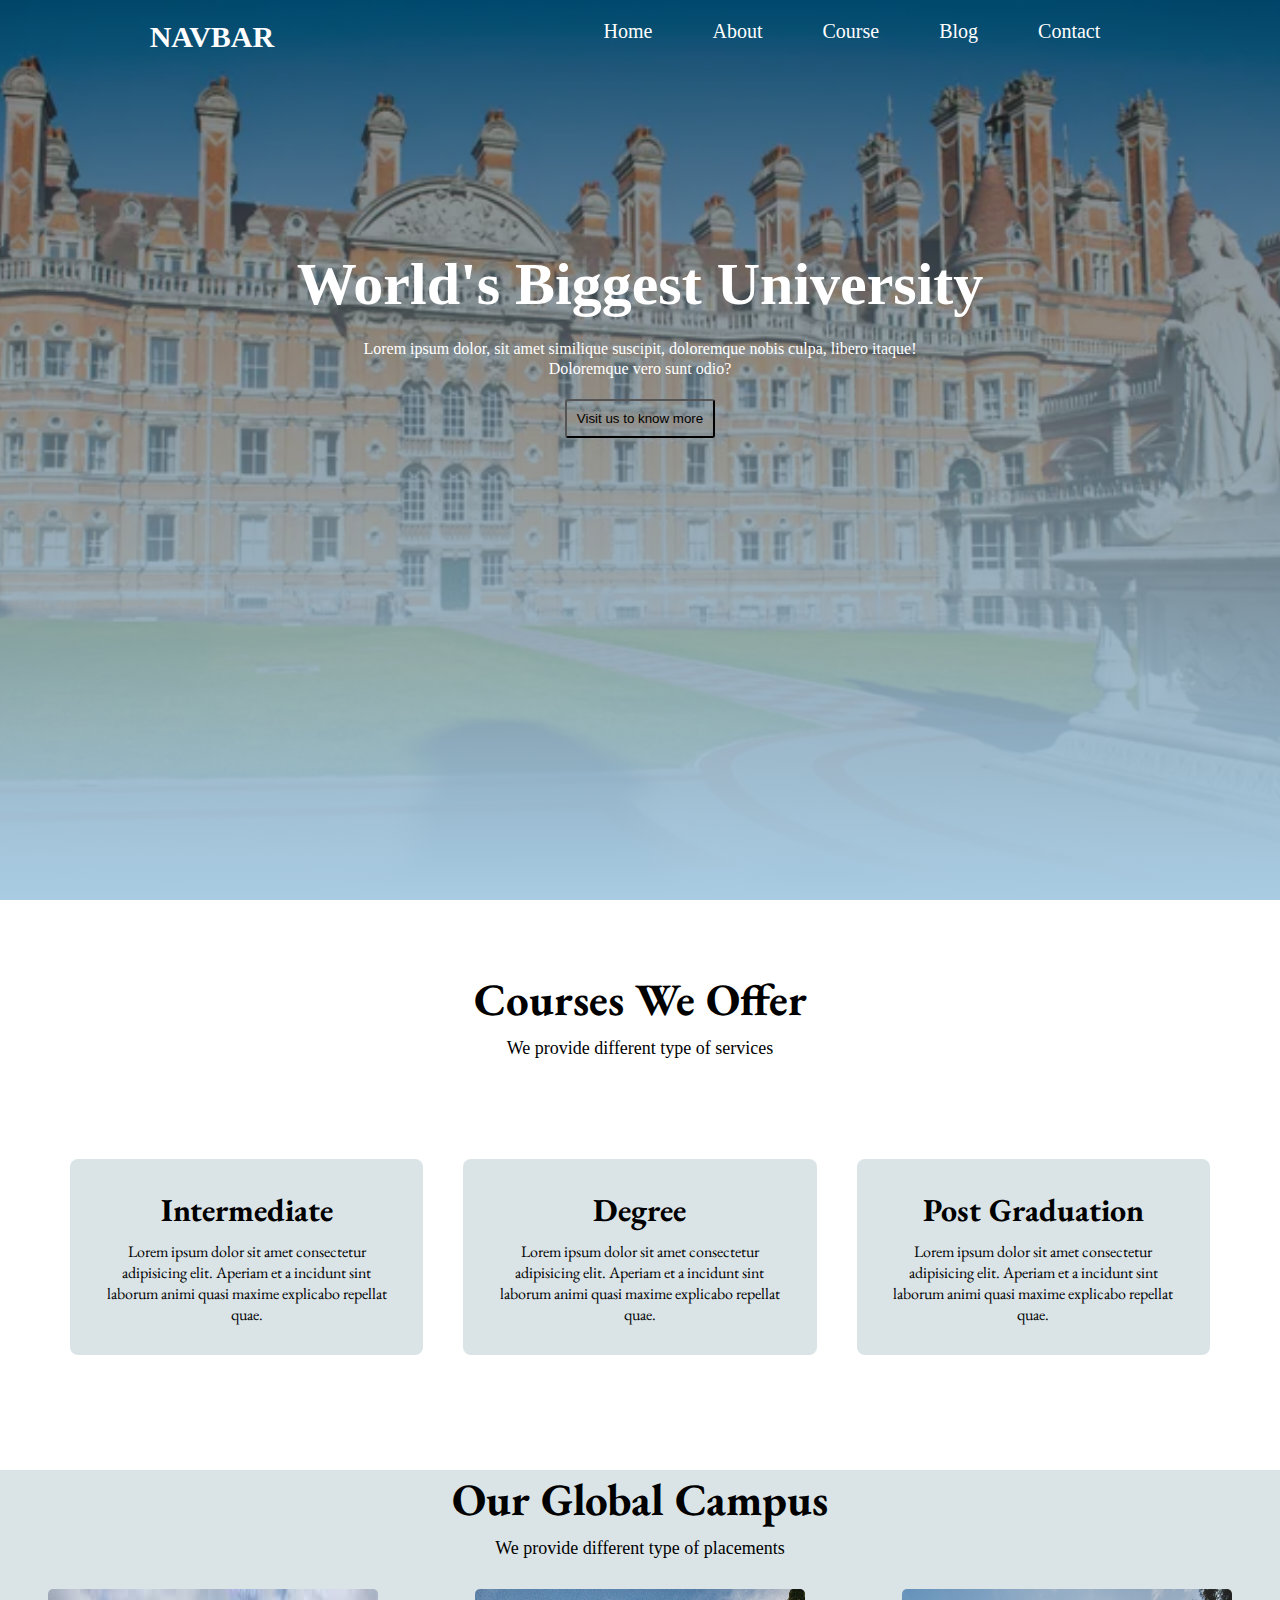
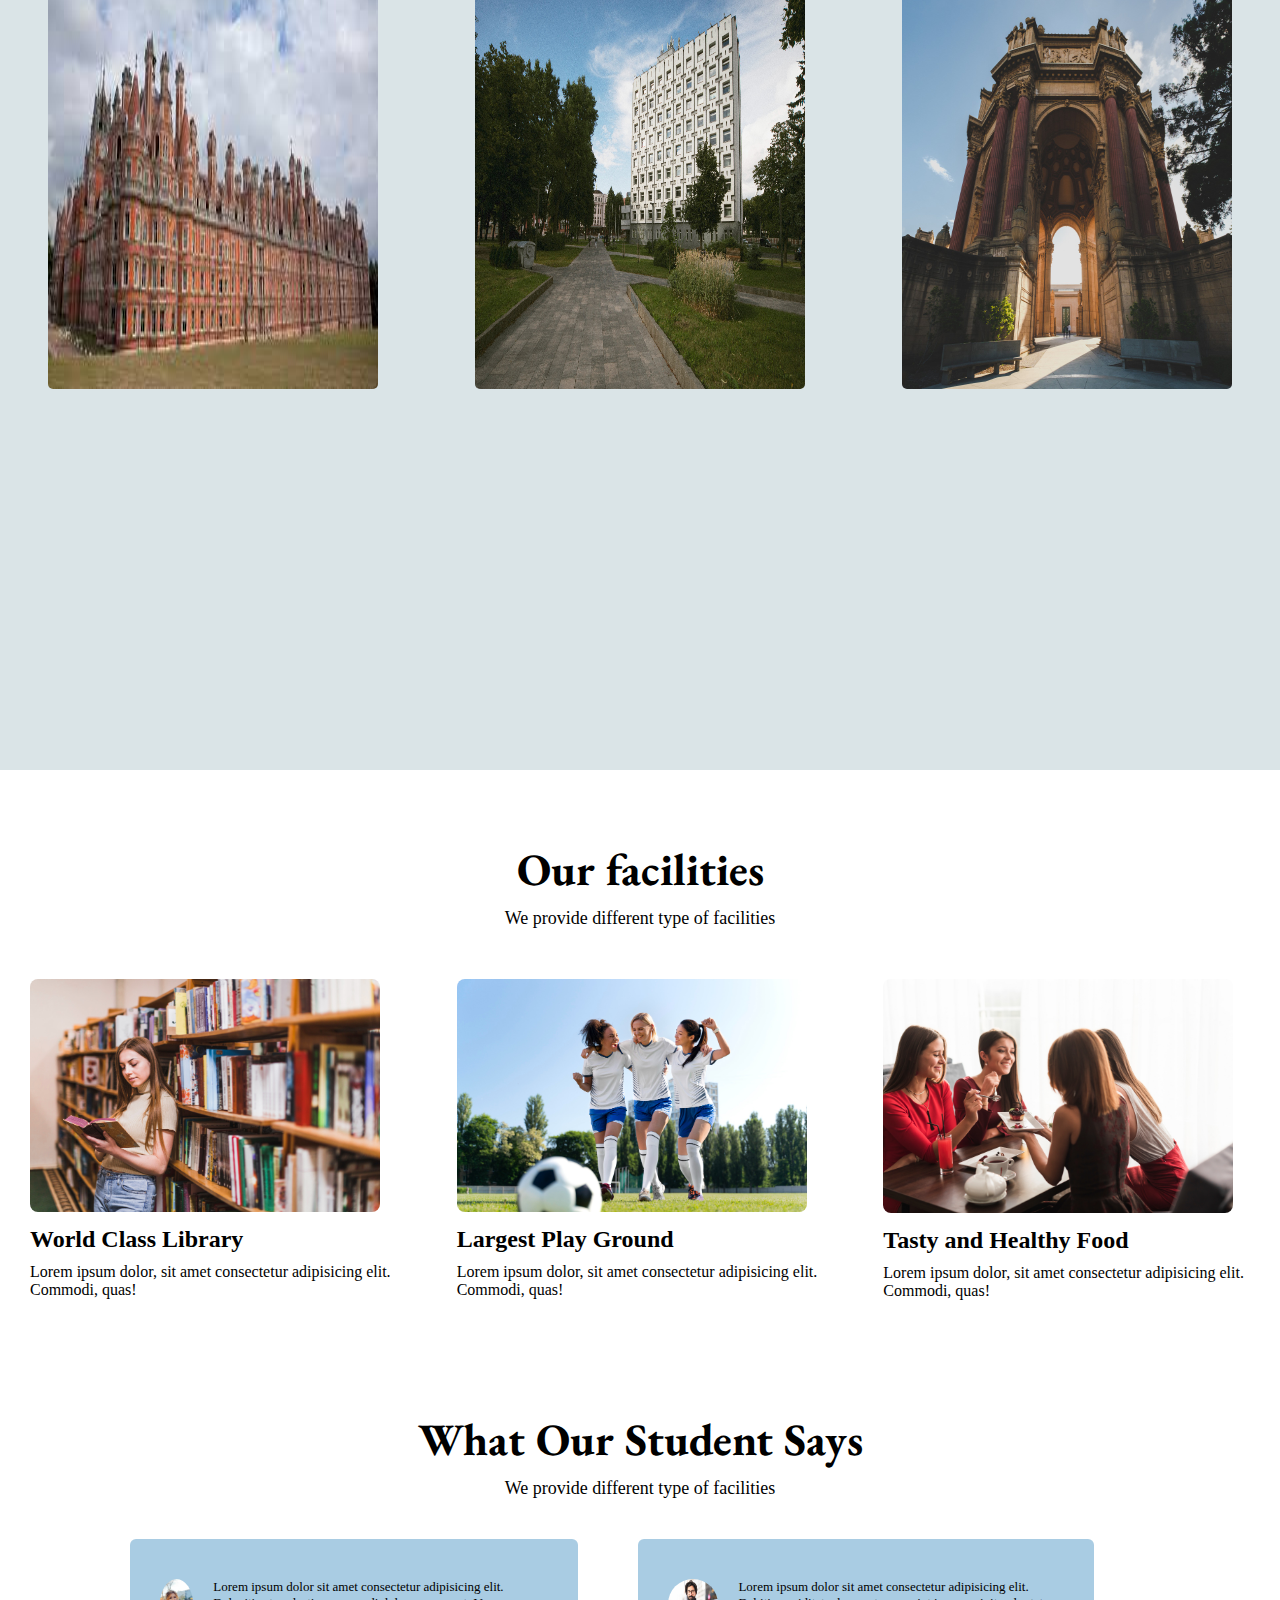
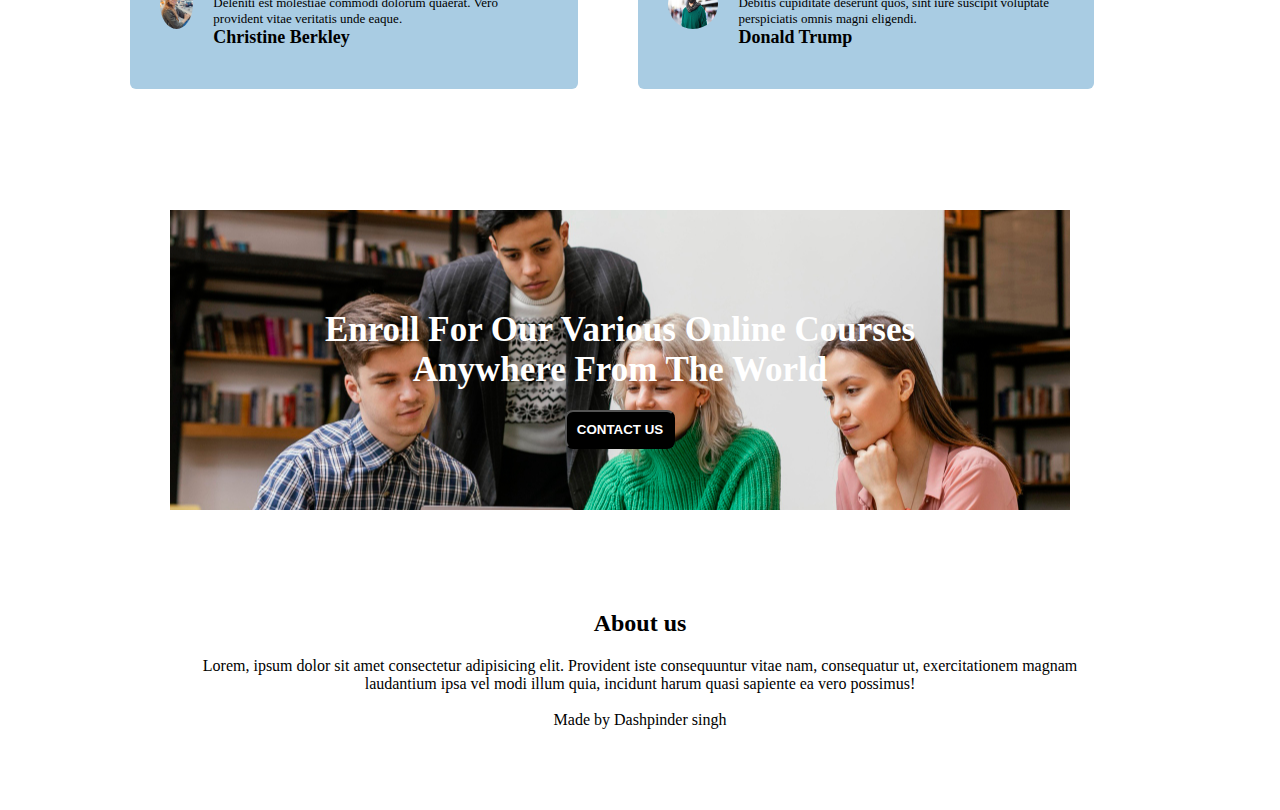
==== index.html @ 3cd8de53 "Dashpinder University website" ====
<!DOCTYPE html>
<html lang="en">
  <head>
    <meta charset="UTF-8" />
    <meta name="viewport" content="width=device-width, initial-scale=1.0" />
    <title>Document</title>
    <link rel="stylesheet" href="https://cdnjs.cloudflare.com/ajax/libs/font-awesome/6.4.2/css/all.min.css" integrity="sha512-z3gLpd7yknf1YoNbCzqRKc4qyor8gaKU1qmn+CShxbuBusANI9QpRohGBreCFkKxLhei6S9CQXFEbbKuqLg0DA==" crossorigin="anonymous" referrerpolicy="no-referrer" />
    <link rel="stylesheet" href="style.css" />
  </head>
  <body>
    <header>
      <nav>
        <div class="logo"><h1>NAVBAR</h1></div>
      <div class="nav-links">
        <ul>
          <li><a href="index.html">Home</a></li>
          <li><a href="about.html">About</a></li>
          <li><a href="course.html">Course</a></li>
          <li><a href="blog.html">Blog</a></li>
          <li><a href="contact.html">Contact</a></li>
        </ul>
      </div>
        <div class="main-content">
          <h2>World's Biggest University</h2>
          <p>
            Lorem ipsum dolor, sit amet similique suscipit, doloremque nobis
            culpa, libero itaque! Doloremque vero sunt odio?
          </p>
          <button type="button">Visit us to know more</button>
        </div>
      </nav>
    </header>

    <!--Courses we offer section-->
    <section id="course-main">
      <div class="course-heading">
        <h3>Courses We Offer</h3>
        <p>We provide different type of services</p>
      </div>

      <div class="cards">
        <div class="card">
          <h1>Intermediate</h1>
          <p>
            Lorem ipsum dolor sit amet consectetur adipisicing elit. Aperiam et
            a incidunt sint laborum animi quasi maxime explicabo repellat quae.
          </p>
        </div>

        <div class="card">
          <h1>Degree</h1>
          <p>
            Lorem ipsum dolor sit amet consectetur adipisicing elit. Aperiam et
            a incidunt sint laborum animi quasi maxime explicabo repellat quae.
          </p>
        </div>

        <div class="card">
          <h1>Post Graduation</h1>
          <p>
            Lorem ipsum dolor sit amet consectetur adipisicing elit. Aperiam et
            a incidunt sint laborum animi quasi maxime explicabo repellat quae.
          </p>
        </div>
      </div>
    </section>

    <!--Campus section-->

    <section id="campus-main">
      <div class="campus-heading">
        <h3>Our Global Campus</h3>
        <p>We provide different type of placements</p>
      </div>

      <div class="pic-main">
        <div class="single-pic">
          <img src="images/images.jpeg" alt="delhi" />
          <div class="deepu"></div>
          <div class="single-para">
            <h2>Delhi University</h2>
          </div>
        </div>

        <div class="single-pic">
          <img
            src="/images/analog-landscape-city-with-buildings.jpg"
            alt="London"
          />
          <div class="deepu"></div>
          <div class="single-para">
            <h2>London University</h2>
          </div>
        </div>

        <div class="single-pic">
          <img
            src="/images/low-angle-shot-palace-fine-arts-marina-usa.jpg"
            alt="Newyork"
          />
          <div class="deepu"></div>
          <div class="single-para">
            <h2>Newyork University</h2>
          </div>
        </div>
      </div>
    </section>

<!--facilities section-->
    <section id="facilities">
        <div class="facilities-heading">
            <h3>Our facilities</h3>
            <p>We provide different type of facilities</p>
        </div>
       
        <div class="facilities-pic">

            <div class="facility-single">
               <img src="/images/back-school-concept-with-woman-studying-library.jpg" alt="first">
               <h2>World Class Library</h2>
               <p>Lorem ipsum dolor, sit amet consectetur adipisicing elit. Commodi, quas!</p>
            </div>
               
            <div class="facility-single">
               <img src="/images/young-women-playing-football-team.jpg" alt="second">
               <h2>Largest Play Ground</h2>
               <p>Lorem ipsum dolor, sit amet consectetur adipisicing elit. Commodi, quas!</p>
            </div>

            <div class="facility-single">
                <img src="/images/friends-having-dinner-restaurant.jpg" alt="third">
                <h2>Tasty and Healthy Food</h2>
                <p>Lorem ipsum dolor, sit amet consectetur adipisicing elit. Commodi, quas!</p>
            </div>
        </div>
    
    </section>

<!--Testimonial section-->

   <section id="testimonial">
    <div class="testimonial-heading">
        <h3>What Our Student Says</h3>
        <p>We provide different type of facilities</p>
    </div>

    <div class="testimonial-main">
       
        <div class="testimonial-single">
           <img src="/images/beautiful-woman-sitting-bench-slightly-smiling-listening-music-street-during-daytime.jpg" alt="first-card">
        <div class="testimonial-text">
           <p>Lorem ipsum dolor sit amet consectetur adipisicing elit. Deleniti est molestiae commodi dolorum quaerat. Vero provident vitae veritatis unde eaque.</p>
           <h2>Christine Berkley</h2>
           <div class="icons-star">
             <i class="fa-solid fa-star" style="color: #f0f5ff;"></i>
             <i class="fa-solid fa-star" style="color: #f0f5ff;"></i>
             <i class="fa-solid fa-star" style="color: #f0f5ff;"></i>
             <i class="fa-solid fa-star" style="color: #f0f5ff;"></i>
             <i class="fa-solid fa-star-half" style="color: #e8eaed;"></i>   
           </div>
          </div>
        </div>

        <div class="testimonial-single">
            <img src= "/images/artist-white.jpg" alt="first-card">
        <div class="testimonial-text">
           <p>Lorem ipsum dolor sit amet consectetur adipisicing elit. Debitis cupiditate deserunt quos, sint iure suscipit voluptate perspiciatis omnis magni eligendi.</p>
           <h2>Donald Trump</h2>
           <div class="icons-star">
             <i class="fa-solid fa-star" style="color: #f0f5ff;"></i>
             <i class="fa-solid fa-star" style="color: #f0f5ff;"></i>
             <i class="fa-solid fa-star" style="color: #f0f5ff;"></i>
             <i class="fa-solid fa-star" style="color: #f0f5ff;"></i>
             <i class="fa-solid fa-star-half" style="color: #e8eaed;"></i>   
           </div>
        </div>
        </div>
    </div>

   </section>

<!--call to action-->

    <section id="call-action">
      <div class="call-main">
        <h2>Enroll For Our Various Online Courses <br>Anywhere From The World</h2>
        <button type="button"><a href="#">CONTACT US</a></button>
      </div>
    </section>

<!--About us-->
    <section id="about-main">
       <div class="last">
        <h2>About us</h2>
        <p>Lorem, ipsum dolor sit amet consectetur adipisicing elit. Provident iste consequuntur vitae nam, consequatur ut, exercitationem magnam <br>laudantium ipsa vel modi illum quia, incidunt harum quasi sapiente ea vero possimus!</p>

        <div class="icon-media">
          <i class="fa-brands fa-square-facebook"></i>
          <i class="fa-brands fa-square-twitter"></i>
          <i class="fa-brands fa-square-instagram"></i>
          <i class="fa-brands fa-linkedin"></i>
        </div>
         <p>Made by <i class="fa-regular fa-heart"></i> Dashpinder singh </p>
       </div>

    </section>
  </body>
</html>
---- style.css ----
@import url('https://fonts.googleapis.com/css2?family=EB+Garamond&family=Open+Sans:ital,wght@0,400;1,300&family=PT+Sans:ital@1&family=Poppins:wght@300&display=swap');


* {
    margin: 0;
    padding: 0;
    box-sizing: border-box;
}

nav {
    display: flex;
    justify-content: space-around;
    background: linear-gradient(rgba(0,0,0,0.5), #A9CCE3), url("/logo.webp");
    width: 100%;
    height: 100vh;
    background-position: center;
    background-repeat: no-repeat;
    background-size: cover;
    padding-top: 20px;
}


ul {
    display: flex;
    list-style-type: none;
}

.nav-links ul li a {
    text-decoration: none;
    padding: 10px 30px;
    font-size: 20px;
    color: white;
}

.nav-links ul li::after {
    content: '';
    width: 0%;
    height: 2px;
    background: #f44336;
    margin: auto;
    display: block;
    transition: 0.6s;
}
.nav-links ul li:hover::after {
    width: 60%;
}


.logo h1 {
    color: white;
    font-size: 30px;
}

.main-content {
    position: absolute;
    top: 250px;
    color: white;
    text-align: center;
}

.main-content h2 {
    font-size: 60px;
}

.main-content p {
    padding: 0 ;
    margin-left: 350px;
    margin-right: 350px;
    line-height: 20px;
    margin-top: 20px;
}

.main-content button {
     padding: 10px;
     margin-top: 20px;
     background-color: transparent;
     border-radius: 3px;
}

.main-content button:hover {
    background-color: orangered;
    transition: all 1s;
    cursor: pointer;
    color: white;
}

/*Course*/

#course-main {
    width: 100%;
    height: 500px;
    text-align: center;
    margin-top: 70px;
}

.course-heading h3 {
    font-size: 45px;
    font-family: 'EB Garamond', serif;

}

.course-heading p {
    margin-top: 10px;
    font-size: 18px;
}

.cards {
    display: flex;
    margin-top: 80px;
    margin-left: 50px;
    margin-right: 50px;

}

.card {
    padding: 30px;
    margin: 20px;
    border-radius: 8px;
    background-color: #DAE4E7;
    font-family: 'EB Garamond', serif;

}

.card p {
    padding-top: 10px;
    text-align: center;

}

.card:hover {
    box-shadow: 3px 4px 20px #BDDDE6;
}

@media screen and (max-width: 700px) {
    .cards {
        display: block;
        margin-top: 50px;
        margin-left: 30px;
        margin-right: 30px;
    
    }
    
    #course-main {
        width: 100%;
        height: 800px;
        text-align: center;
        margin-top: 50px;
    }
}

/*Campus section*/

#campus-main {
    width: 100%;
    height: 100vh;
    background-color: #DAE4E7;
    text-align: center;
}

.campus-heading h3 {
    font-size: 45px;
    font-family: 'EB Garamond', serif;

}

.campus-heading p {
    margin-top: 10px;
    font-size: 18px;
}

.pic-main {
    display: flex;
    width: 100%;
    justify-content: space-around;
    margin-top: 30px;
}

.single-pic img {
      width: 330px;
      height: 400px;
      border-radius: 5px;
}

.single-pic {
    position: relative;
}

.single-para {
    top: 0;
    left: 80px;
    position: absolute;
    opacity: 0;
    color: white;
}

.deepu {
    width: 100%;
    position: absolute;
    height: 100%;
    top: 0;
    background: linear-gradient(rgba(0,0,0,0.5), #A9CCE3);
    opacity: 0;
    transition: 1s;
}

.single-pic:hover .deepu {
    font-size: 30px;
    cursor: pointer;
    opacity: 1;
}

.single-pic:hover .single-para {
    opacity: 1;
}


@media screen and (max-width: 700px) {
    #campus-main {
        width: 100%;
        height: 800px;
        background-color: #DAE4E7;
        text-align: center;
    }

  .pic-main {
     display: block;
     width: 100%;
     justify-content: space-around;
     margin-top: 20px;
}
   
  .single-pic img {
     width: 250px;
     height: 200px;
     border-radius: 5px;
}

}


/*facilities*/

#facilities {
    width: 100%;
    height: 500px;
    text-align: center;
    margin-top: 70px;
}

.facilities-heading h3 {
    font-size: 45px;
    font-family: 'EB Garamond', serif;
}

.facilities-heading p {
    margin-top: 10px;
    font-size: 18px;
}

.facilities-pic {
    display: flex;
    justify-content: space-around;    
}

.facility-single {
    margin-top: 50px;
    text-align: left;
    margin-left: 30px;
}

.facility-single img {
    width: 350px;
    border-radius: 8px;    
}

.facility-single h2 {
    margin: 10px 0;
}

/*media query*/

@media screen and (max-width: 700px) {
    
.facilities-pic {
    display: block;
    justify-content: space-around;    
}  
#facilities {
    width: 100%;
    height: 900px;
    text-align: center;
    margin-top: 30px;
}

.facility-single img {
    width: 250px;
    border-radius: 8px;    
}  
.facility-single {
    margin-top: 30px;
    text-align: center;
 }
  
.facility-single h2, p {
    margin: 5px 0;
    font-size: 17px;
    text-align: left;
    margin-left: 70px;
 }

}

/*testimonial section*/

#testimonial {
    width: 100%;
    height: 400px;
    text-align: center;
    margin-top: 70px;
}

.testimonial-heading h3 {
    font-size: 45px;
    font-family: 'EB Garamond', serif;
}

.testimonial-heading p {
    margin-top: 10px;
    font-size: 18px;
}

.testimonial-single img {
    width: 50px;
    height: 50px;
    border-radius: 50%;
}

.testimonial-main {
    margin-top: 40px;
   margin-left: 100px;
    width: 80%;
    display: flex;
    height: 150px;
}

.testimonial-single {
    display: flex;
    background: #A9CCE3;
    border-radius: 6px;
   padding: 40px 30px;
   margin: 0 30px;
}

.testimonial-text {
    text-align: left;
    padding-left: 20px;
}

.testimonial-text h2 {
    font-size: 18px;
}


.testimonial-text p {
    font-size: 13px;
}

.icons-star {
    margin-top: 10px;
}

/*media query*/

@media screen and (max-width : 700px) {
    .testimonial-single {
        display: block;
        background: #A9CCE3;
        border-radius: 6px;
       padding: 20px 20px;
       
       margin: 40px 0;
    }

    #testimonial {
        width: 100%;
        height: 700px;
        text-align: center;
        margin-top: 40px;
    }
   
.testimonial-text {
    text-align: center;
    padding-left: 20px;
}
    
.testimonial-main {
    margin-top: 30px;
    
   margin-left: 60px;
    width: 80%;
    display: block;
    height: 150px;
}
.testimonial-single img {
    width: 30px;
    height: 30px;
    border-radius: 50%;
}

}

/*Call to Action*/

#call-action {
    width: 100%;
    height: 400px;
}

.call-main {
    background: url("/images/entrepreneurs-meeting-office.jpg");
    height: 300px;
    background-position: center;
    
    background-repeat: no-repeat;
    text-align: center;
    padding: 100px 0;
    width: 900px;
    margin-left: 170px;
}

.call-main h2 {
    color: white;
    font-size: 35px;
}

.call-main button {
    padding: 10px;
    background-color: black;
    margin-top: 20px;
    border-radius: 8px;
}

.call-main button a {
    color: white;
    text-decoration: none;
    font-weight: 700;
}


/*About us section*/

#about-main {
    width: 100%;
    height: 200px;
}

.last {
    text-align: center;
}

.last h2 {
    margin-bottom: 20px;
}

.icon-media i {
    margin-top: 20px;
    padding: 0 6px;
    color: #A9CCE3;
    margin-bottom: 20px;
    cursor: pointer;
}

.last p i {
    color: red;
}


/*-----------about us----------------*/

.navbar {
    display: flex;
    justify-content: space-around;
    background: url("/images/2808171_18434.jpg");
    width: 100%;
    height: 400px;
    background-position: center;
    background-repeat: no-repeat;
    background-size: cover;
    padding-top: 20px;
}
.main-contents {
    position: absolute;
    top: 200px;
    color: white;
    text-align: center;
}

.main-contents h2 {
    font-size: 60px;
}

.all-cont {
    margin-top: 90px;
    display: flex;
    width: 80%;
   justify-content: space-around;
   margin-left: 100px;
}

.all-text h2 {
    margin-bottom: 20px;
    font-size: 35px;
}

.all-text p {
    margin-bottom: 30px;
}

.all-pic img {
    width: 400px;
    height: 300px;
    margin-left: 50px;
}

.lasts {
    margin-top: 70px;
    text-align: center;
}

.all-text a {
    font-size: 20px;
    color: brown;
    border: 1px solid brown;
    text-decoration: none;
    padding: 10px;
}

.all-text a:hover {
    background-color: orange;
    color: white;

}

/*------Blog page------*/

.main-cont {
    position: absolute;
    top: 200px;
    color: white;
    text-align: center;
}

.main-cont h2 {
    font-size: 50px;
}

#blog-main {
    width: 80%;
    margin: auto;
}   

.blog-left {
    margin-top: 100px;
    width: 70%;
}

.blog-left img {
     width: 100%;
}

.blog-left h2 {
    margin: 30px 0;
    font-family: 'EB Garamond', serif;
}

.blog-left p {
    font-family: 'EB Garamond', serif;

}

.blog-right {
    margin-left: 100px;
    margin-top: 100px;
}

.blog-right h3 {
    background-color: #f44336;
    font-weight: 700;
    width: 300px;
    color: white;
    padding: 5px 0px;
    text-align: center;
    margin-bottom: 30px;
}

.row {
    display: flex;    
}

.blog-right div {
    display: flex;
    justify-content: space-between;
    margin: 15px 0;
}

.comment-main {
    border: 1px solid black;
    margin-top: 20px;
    padding: 10px 15px;
    margin-bottom: 40px;
}

.comment-main input, textarea{
    width: 100%;
    padding: 10px 10px;
     margin: 10px 0;
    border: none;
    background: #f0f0f0;
}

.comment-main button {
    border: 1px solid brown;
    padding: 10px 10px;
    color: brown;
    cursor: pointer;
}

.comment-main button:hover {
    background-color: black;
    color: white;
}

/*location section*/

#location {
    width: 80%;
    padding: 40px 0;
    margin: auto;
    height: 1100px;
}

.loc-con {
        padding-top: 70px;
}

.iconi-main {
    display: flex;
}

.iconi h4 {
    padding-left: 10px;
}

.loc-con span p {
    padding: 10px 24px;
}

.iconi-main i {
    color: skyblue;
}

.loc-con {
    position: relative;
}

.iconi-right {
    top: 40px;
    left: 400px;
    position: absolute;
}

.iconi-right {
    margin-top: 10px;
    padding: 10px 15px;
    margin-bottom: 40px;
    
}

.iconi-right input, textarea{
    width: 100%;
    padding: 10px 10px;
     margin: 10px 0;
    border: none;
    background: #f0f0f0;
}

.iconi-right button {
    border: 1px solid brown;
    padding: 10px 10px;
    color: brown;
    cursor: pointer;
}

.iconi-right button:hover {
    background-color: black;
    color: white;
}
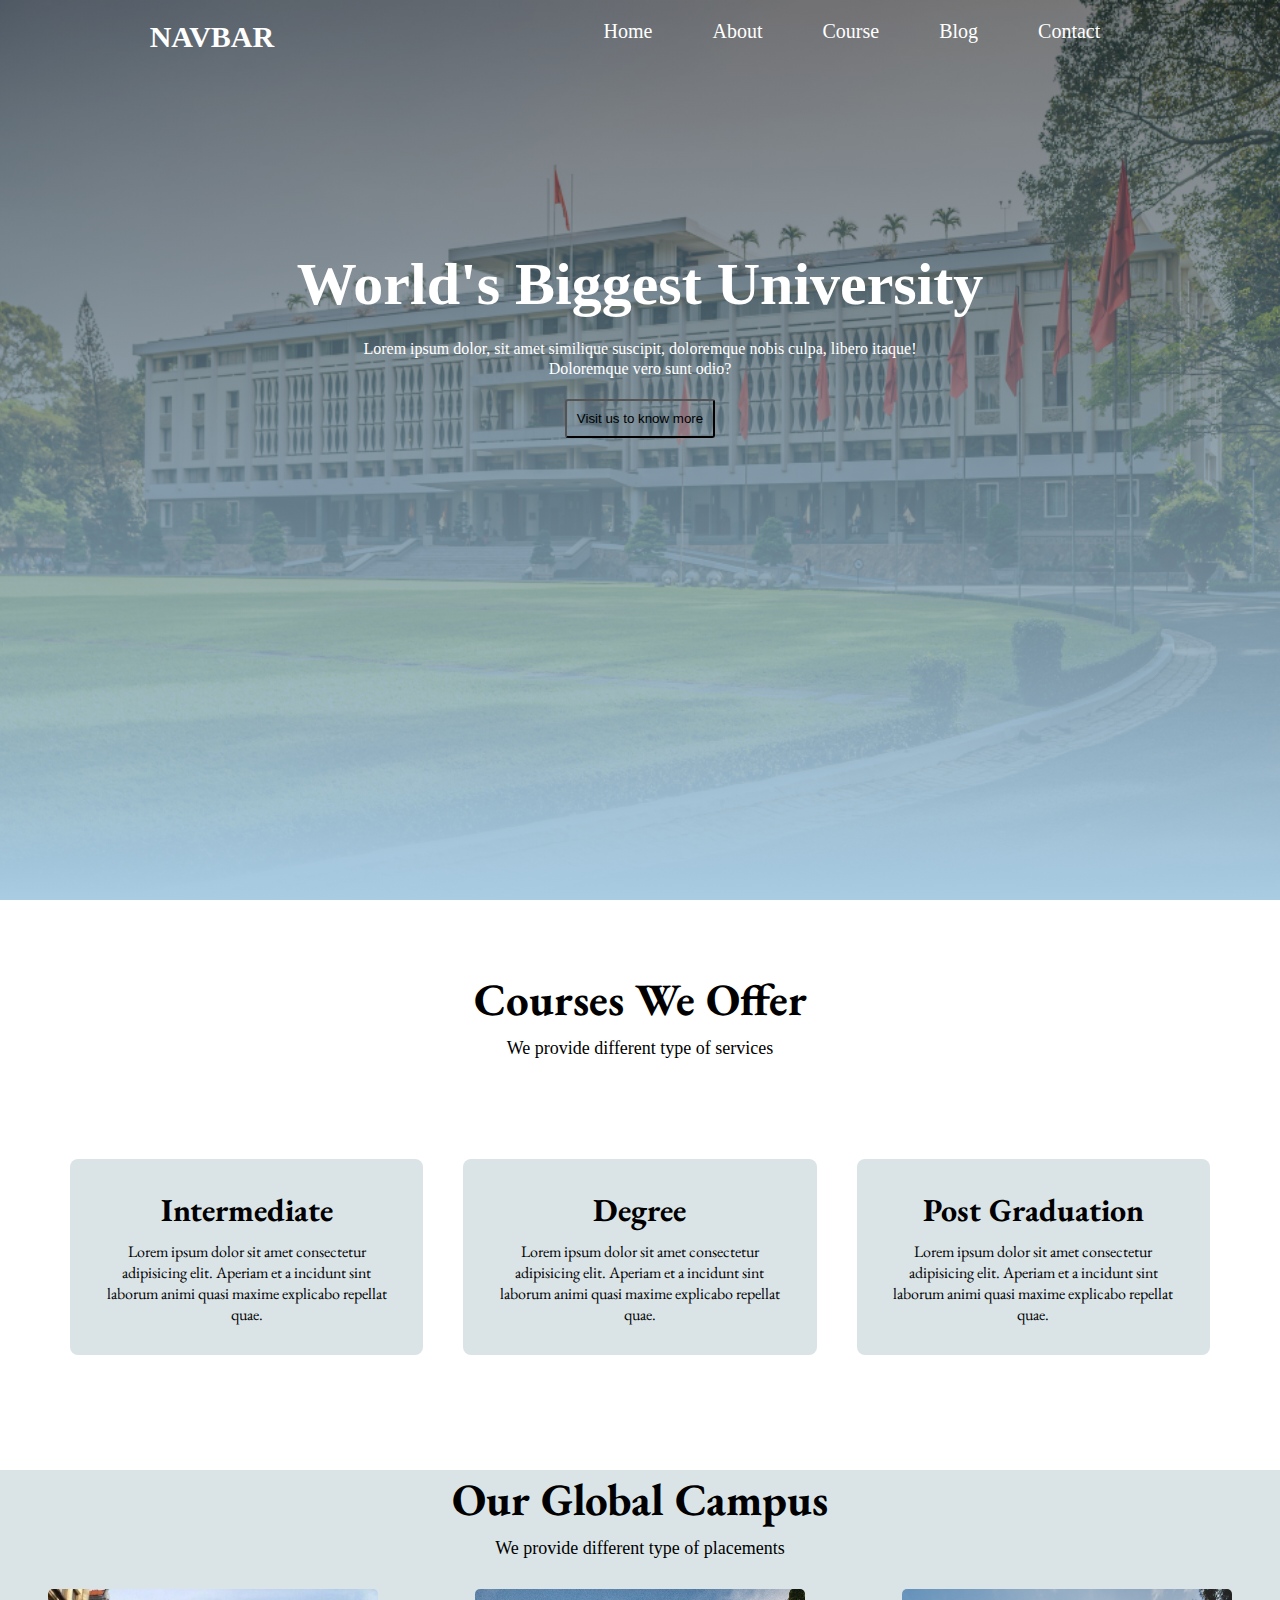
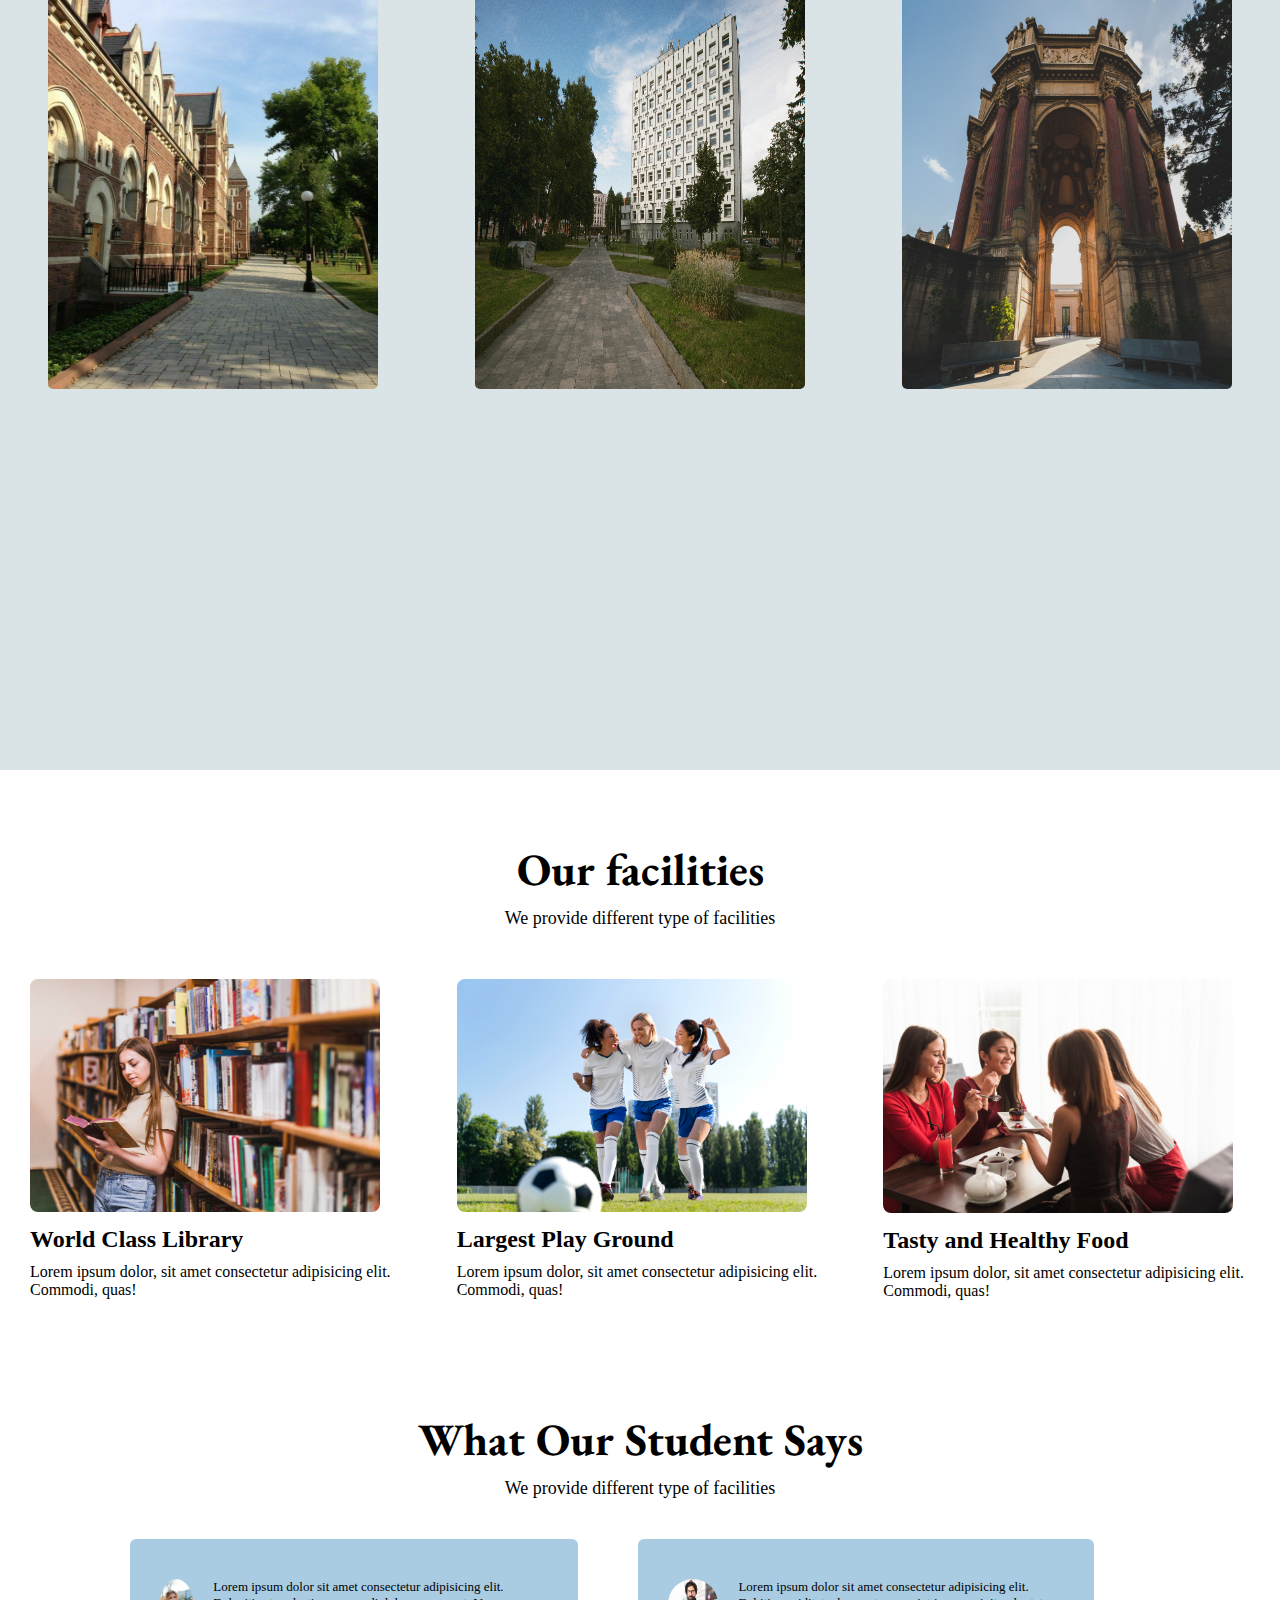
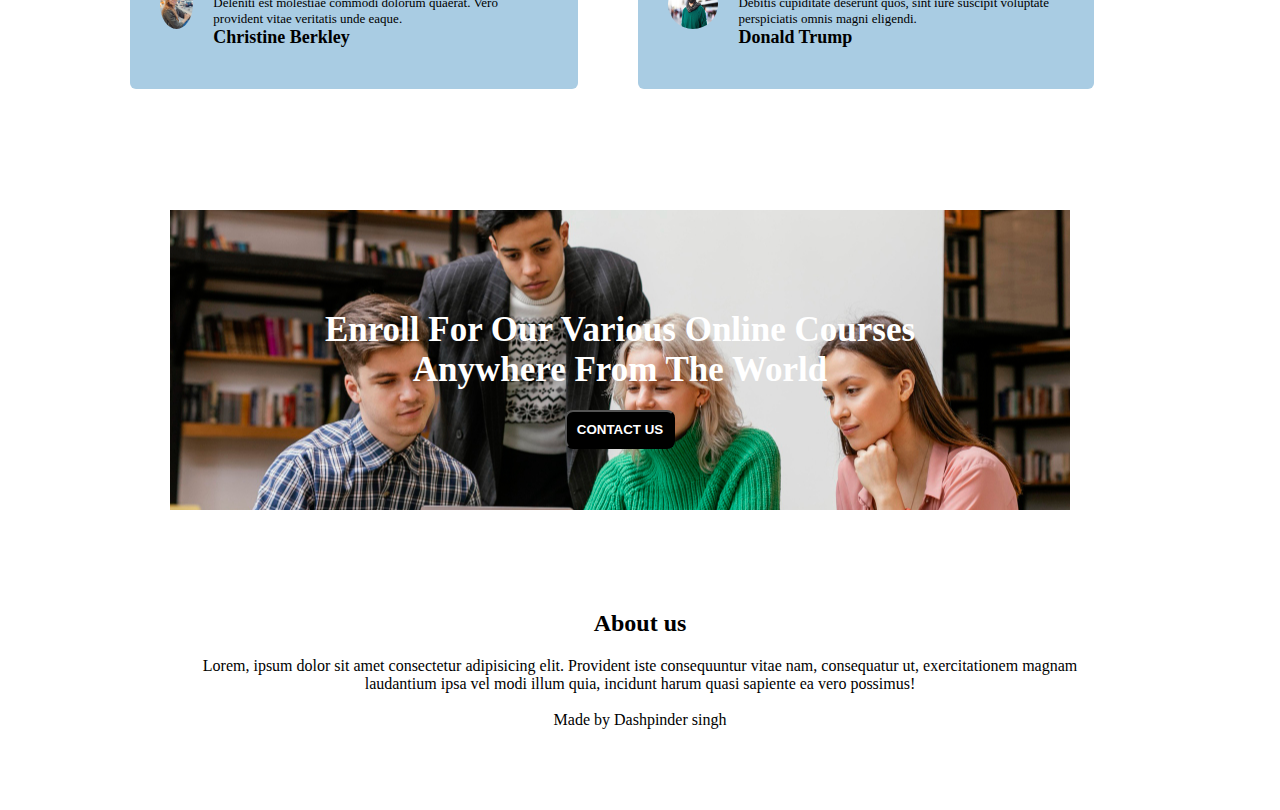
==== commit 15f9b400: "Update index.html" ====
--- a/index.html
+++ b/index.html
@@ -32,6 +32,7 @@
     </header>
 
     <!--Courses we offer section-->
+    
     <section id="course-main">
       <div class="course-heading">
         <h3>Courses We Offer</h3>
@@ -75,7 +76,7 @@
 
       <div class="pic-main">
         <div class="single-pic">
-          <img src="images/images.jpeg" alt="delhi" />
+          <img src="images/WhatsApp Image 2023-11-16 at 20.34.44_ce0f3692.jpg" alt="delhi" />
           <div class="deepu"></div>
           <div class="single-para">
             <h2>Delhi University</h2>
@@ -84,7 +85,7 @@
 
         <div class="single-pic">
           <img
-            src="/images/analog-landscape-city-with-buildings.jpg"
+            src="images/analog-landscape-city-with-buildings.jpg"
             alt="London"
           />
           <div class="deepu"></div>
@@ -95,7 +96,7 @@
 
         <div class="single-pic">
           <img
-            src="/images/low-angle-shot-palace-fine-arts-marina-usa.jpg"
+            src="images/low-angle-shot-palace-fine-arts-marina-usa.jpg"
             alt="Newyork"
           />
           <div class="deepu"></div>
@@ -116,19 +117,19 @@
         <div class="facilities-pic">
 
             <div class="facility-single">
-               <img src="/images/back-school-concept-with-woman-studying-library.jpg" alt="first">
+               <img src="images/back-school-concept-with-woman-studying-library.jpg" alt="first">
                <h2>World Class Library</h2>
                <p>Lorem ipsum dolor, sit amet consectetur adipisicing elit. Commodi, quas!</p>
             </div>
                
             <div class="facility-single">
-               <img src="/images/young-women-playing-football-team.jpg" alt="second">
+               <img src="images/young-women-playing-football-team.jpg" alt="second">
                <h2>Largest Play Ground</h2>
                <p>Lorem ipsum dolor, sit amet consectetur adipisicing elit. Commodi, quas!</p>
             </div>
 
             <div class="facility-single">
-                <img src="/images/friends-having-dinner-restaurant.jpg" alt="third">
+                <img src="images/friends-having-dinner-restaurant.jpg" alt="third">
                 <h2>Tasty and Healthy Food</h2>
                 <p>Lorem ipsum dolor, sit amet consectetur adipisicing elit. Commodi, quas!</p>
             </div>
@@ -147,7 +148,7 @@
     <div class="testimonial-main">
        
         <div class="testimonial-single">
-           <img src="/images/beautiful-woman-sitting-bench-slightly-smiling-listening-music-street-during-daytime.jpg" alt="first-card">
+           <img src="images/beautiful-woman-sitting-bench-slightly-smiling-listening-music-street-during-daytime.jpg" alt="first-card">
         <div class="testimonial-text">
            <p>Lorem ipsum dolor sit amet consectetur adipisicing elit. Deleniti est molestiae commodi dolorum quaerat. Vero provident vitae veritatis unde eaque.</p>
            <h2>Christine Berkley</h2>
@@ -162,7 +163,7 @@
         </div>
 
         <div class="testimonial-single">
-            <img src= "/images/artist-white.jpg" alt="first-card">
+            <img src= "images/artist-white.jpg" alt="first-card">
         <div class="testimonial-text">
            <p>Lorem ipsum dolor sit amet consectetur adipisicing elit. Debitis cupiditate deserunt quos, sint iure suscipit voluptate perspiciatis omnis magni eligendi.</p>
            <h2>Donald Trump</h2>
--- a/style.css
+++ b/style.css
@@ -10,7 +10,7 @@
 nav {
     display: flex;
     justify-content: space-around;
-    background: linear-gradient(rgba(0,0,0,0.5), #A9CCE3), url("/logo.webp");
+    background: linear-gradient(rgba(0,0,0,0.5), #A9CCE3), url("images/architecture-independence-palace-ho-chi-minh-city.jpg");
     width: 100%;
     height: 100vh;
     background-position: center;
@@ -78,7 +78,7 @@
 }
 
 .main-content button:hover {
-    background-color: orangered;
+    background-color: orange;
     transition: all 1s;
     cursor: pointer;
     color: white;
@@ -371,7 +371,7 @@
 
 /*media query*/
 
-@media screen and (max-width : 700px) {
+@media screen and (max-width: 700px) {
     .testimonial-single {
         display: block;
         background: #A9CCE3;
@@ -417,7 +417,7 @@
 }
 
 .call-main {
-    background: url("/images/entrepreneurs-meeting-office.jpg");
+    background: url("images/entrepreneurs-meeting-office.jpg");
     height: 300px;
     background-position: center;
     
@@ -480,7 +480,7 @@
 .navbar {
     display: flex;
     justify-content: space-around;
-    background: url("/images/2808171_18434.jpg");
+    background: url("images/2808171_18434.jpg");
     width: 100%;
     height: 400px;
     background-position: center;
@@ -538,7 +538,6 @@
 .all-text a:hover {
     background-color: orange;
     color: white;
-
 }
 
 /*------Blog page------*/
@@ -673,7 +672,6 @@
     margin-top: 10px;
     padding: 10px 15px;
     margin-bottom: 40px;
-    
 }
 
 .iconi-right input, textarea{
@@ -694,4 +692,4 @@
 .iconi-right button:hover {
     background-color: black;
     color: white;
-}+}
